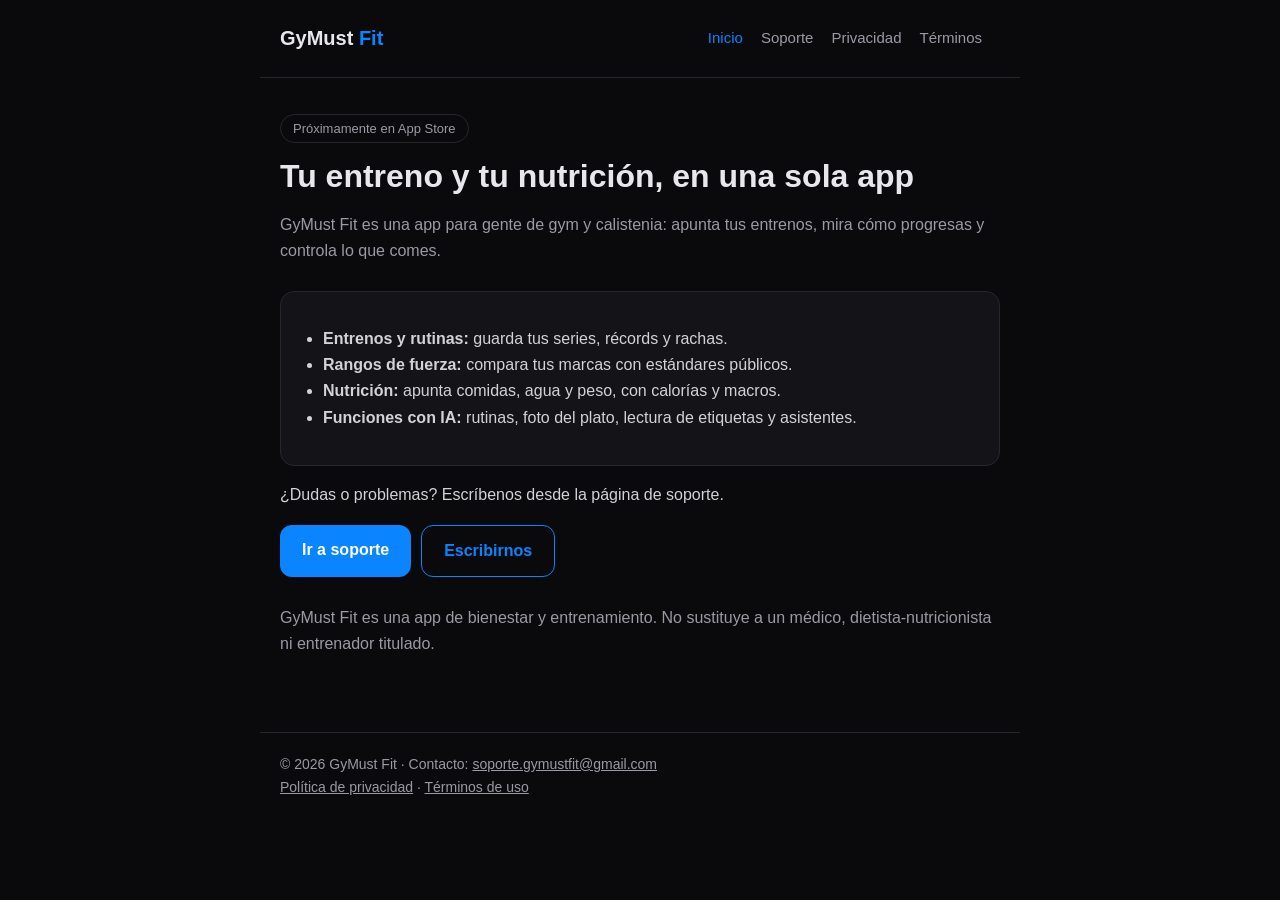
==== index.html @ 4cfbabfd "commit 1" ====
<!DOCTYPE html>
<html lang="es"><head><meta charset="utf-8"><meta name="viewport" content="width=device-width,initial-scale=1">
<title>Inicio · GyMust Fit</title><meta name="description" content="App de entrenamiento y nutrición para gente de gym y calistenia.">
<link rel="stylesheet" href="style.css"></head><body>
<header><a class="logo" href="index.html">GyMust <span>Fit</span></a><nav><a href="index.html" class=on>Inicio</a><a href="soporte.html">Soporte</a><a href="privacidad.html">Privacidad</a><a href="terminos.html">Términos</a></nav></header>
<main>
<span class="tag">Próximamente en App Store</span>
<h1>Tu entreno y tu nutrición, en una sola app</h1>
<p class="sub">GyMust Fit es una app para gente de gym y calistenia: apunta tus entrenos, mira cómo progresas y controla lo que comes.</p>
<div class="card"><ul>
<li><b>Entrenos y rutinas:</b> guarda tus series, récords y rachas.</li>
<li><b>Rangos de fuerza:</b> compara tus marcas con estándares públicos.</li>
<li><b>Nutrición:</b> apunta comidas, agua y peso, con calorías y macros.</li>
<li><b>Funciones con IA:</b> rutinas, foto del plato, lectura de etiquetas y asistentes.</li>
</ul></div>
<p>¿Dudas o problemas? Escríbenos desde la página de soporte.</p>
<div class="row"><a class="btn" href="soporte.html">Ir a soporte</a><a class="btn alt" href="mailto:soporte.gymustfit@gmail.com?subject=Soporte%20GyMust%20Fit">Escribirnos</a></div>
<p class="sub" style="margin-top:28px">GyMust Fit es una app de bienestar y entrenamiento. No sustituye a un médico, dietista-nutricionista ni entrenador titulado.</p>
</main>
<footer>© 2026 GyMust Fit · Contacto: <a href="mailto:soporte.gymustfit@gmail.com">soporte.gymustfit@gmail.com</a><br><a href="privacidad.html">Política de privacidad</a> · <a href="terminos.html">Términos de uso</a></footer>
</body></html>
---- style.css ----
:root{--bg:#0A0A0C;--fg:#E8E8EC;--mut:#9A9AA5;--acc:#0A84FF;--card:#141418;--line:#26262C}
*{box-sizing:border-box}
body{margin:0;background:var(--bg);color:var(--fg);font:16px/1.65 -apple-system,BlinkMacSystemFont,"Segoe UI",Roboto,sans-serif}
header,main,footer{max-width:760px;margin:0 auto;padding:0 20px}
header{display:flex;flex-wrap:wrap;gap:12px 24px;align-items:center;justify-content:space-between;padding-top:22px;padding-bottom:22px;border-bottom:1px solid var(--line)}
.logo{font-weight:700;font-size:20px;color:var(--fg);text-decoration:none}
.logo span{color:var(--acc)}
nav a{color:var(--mut);text-decoration:none;margin-right:18px;font-size:15px}
nav a:hover,nav a.on{color:var(--acc)}
main{padding-top:36px;padding-bottom:48px}
h1{font-size:32px;line-height:1.2;margin:0 0 12px}
h2{font-size:21px;margin:34px 0 8px}
p,li{color:#D2D2D8}
ul{padding-left:22px}
a{color:var(--acc)}
.sub{color:var(--mut);margin-bottom:26px}
.card{background:var(--card);border:1px solid var(--line);border-radius:14px;padding:18px 20px;margin:16px 0}
.btn{display:inline-block;background:var(--acc);color:#fff;text-decoration:none;padding:12px 22px;border-radius:12px;font-weight:600}
.tag{display:inline-block;border:1px solid var(--line);color:var(--mut);border-radius:20px;padding:3px 12px;font-size:13px;margin-bottom:14px}
table{width:100%;border-collapse:collapse;margin:12px 0;font-size:15px}
th,td{border:1px solid var(--line);padding:9px 11px;text-align:left;vertical-align:top}
th{background:var(--card);color:var(--fg)}
footer{border-top:1px solid var(--line);padding-top:20px;padding-bottom:40px;color:var(--mut);font-size:14px}
footer a{color:var(--mut)}

.row{display:flex;flex-wrap:wrap;gap:10px;margin:14px 0 4px}
.btn.alt{background:transparent;border:1px solid var(--acc);color:var(--acc)}
button.btn{font:inherit;font-weight:600;cursor:pointer;border:1px solid var(--acc)}
.ok{color:#30D158;min-height:1.4em;margin:6px 0 0;font-size:14px}
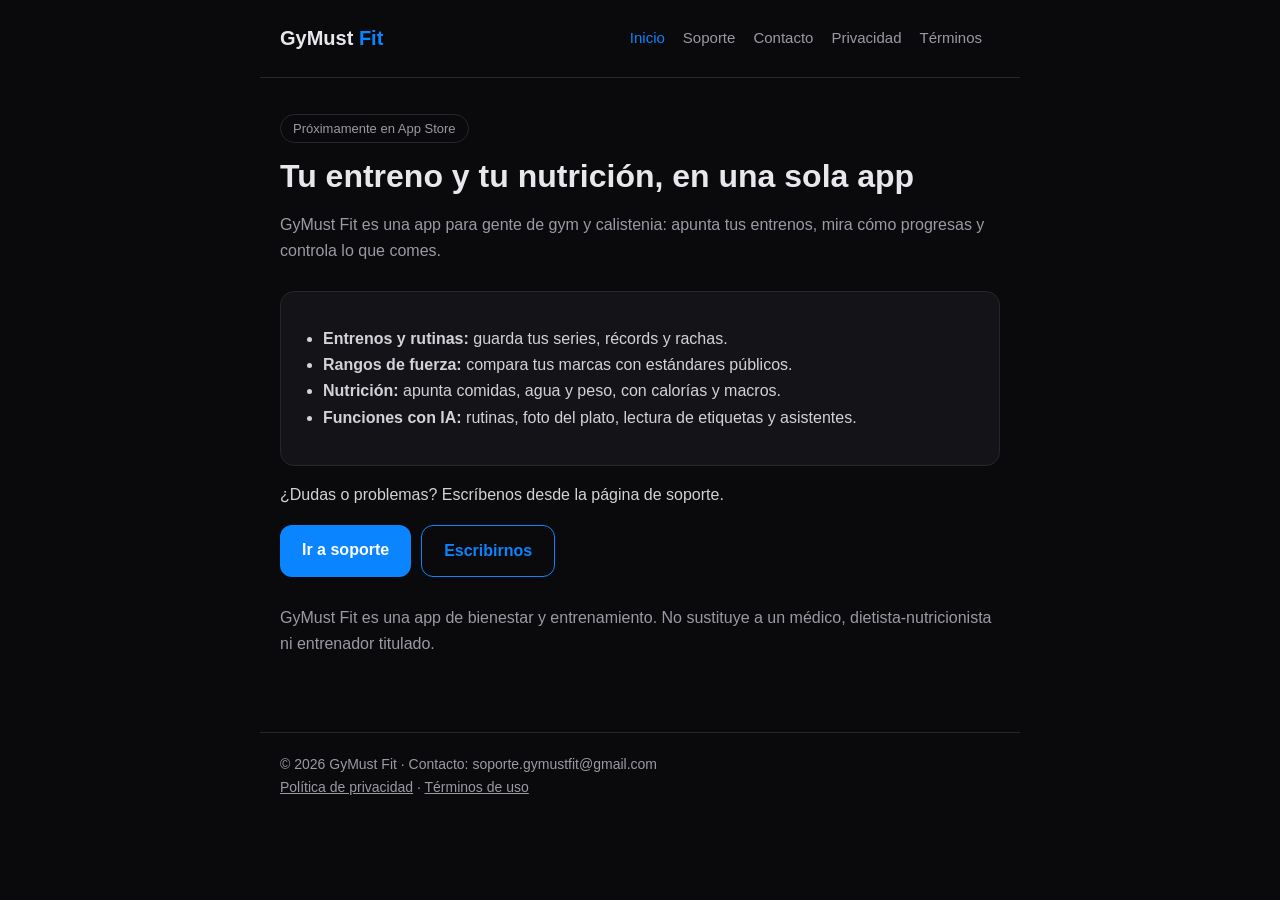
==== commit b46f1e73: "commit 2" ====
--- a/index.html
+++ b/index.html
@@ -2,7 +2,7 @@
 <html lang="es"><head><meta charset="utf-8"><meta name="viewport" content="width=device-width,initial-scale=1">
 <title>Inicio · GyMust Fit</title><meta name="description" content="App de entrenamiento y nutrición para gente de gym y calistenia.">
 <link rel="stylesheet" href="style.css"></head><body>
-<header><a class="logo" href="index.html">GyMust <span>Fit</span></a><nav><a href="index.html" class=on>Inicio</a><a href="soporte.html">Soporte</a><a href="privacidad.html">Privacidad</a><a href="terminos.html">Términos</a></nav></header>
+<header><a class="logo" href="index.html">GyMust <span>Fit</span></a><nav><a href="index.html" class=on>Inicio</a><a href="soporte.html">Soporte</a><a href="contacto.html">Contacto</a><a href="privacidad.html">Privacidad</a><a href="terminos.html">Términos</a></nav></header>
 <main>
 <span class="tag">Próximamente en App Store</span>
 <h1>Tu entreno y tu nutrición, en una sola app</h1>
@@ -14,8 +14,8 @@
 <li><b>Funciones con IA:</b> rutinas, foto del plato, lectura de etiquetas y asistentes.</li>
 </ul></div>
 <p>¿Dudas o problemas? Escríbenos desde la página de soporte.</p>
-<div class="row"><a class="btn" href="soporte.html">Ir a soporte</a><a class="btn alt" href="mailto:soporte.gymustfit@gmail.com?subject=Soporte%20GyMust%20Fit">Escribirnos</a></div>
+<div class="row"><a class="btn" href="soporte.html">Ir a soporte</a><a class="btn alt" href="contacto.html">Escribirnos</a></div>
 <p class="sub" style="margin-top:28px">GyMust Fit es una app de bienestar y entrenamiento. No sustituye a un médico, dietista-nutricionista ni entrenador titulado.</p>
 </main>
-<footer>© 2026 GyMust Fit · Contacto: <a href="mailto:soporte.gymustfit@gmail.com">soporte.gymustfit@gmail.com</a><br><a href="privacidad.html">Política de privacidad</a> · <a href="terminos.html">Términos de uso</a></footer>
+<footer>© 2026 GyMust Fit · Contacto: soporte.gymustfit@gmail.com<br><a href="privacidad.html">Política de privacidad</a> · <a href="terminos.html">Términos de uso</a></footer>
 </body></html>
--- a/style.css
+++ b/style.css
@@ -27,3 +27,13 @@
 .btn.alt{background:transparent;border:1px solid var(--acc);color:var(--acc)}
 button.btn{font:inherit;font-weight:600;cursor:pointer;border:1px solid var(--acc)}
 .ok{color:#30D158;min-height:1.4em;margin:6px 0 0;font-size:14px}
+
+label{display:block;margin:16px 0 6px;font-weight:600}
+input[type=text],input[type=email],textarea{width:100%;background:var(--card);color:var(--fg);border:1px solid var(--line);border-radius:10px;padding:12px;font:inherit}
+input:focus,textarea:focus{outline:2px solid var(--acc);border-color:var(--acc)}
+textarea{min-height:150px;resize:vertical}
+.chk{display:flex;gap:10px;align-items:flex-start;margin:16px 0;font-weight:400}
+.chk input{margin-top:5px}
+.hp{position:absolute;left:-9999px;height:0;width:0;overflow:hidden}
+.err{color:#FF375F;min-height:1.4em;margin:8px 0 0;font-size:15px}
+.done{background:var(--card);border:1px solid #30D158;border-radius:14px;padding:18px 20px;margin:16px 0}
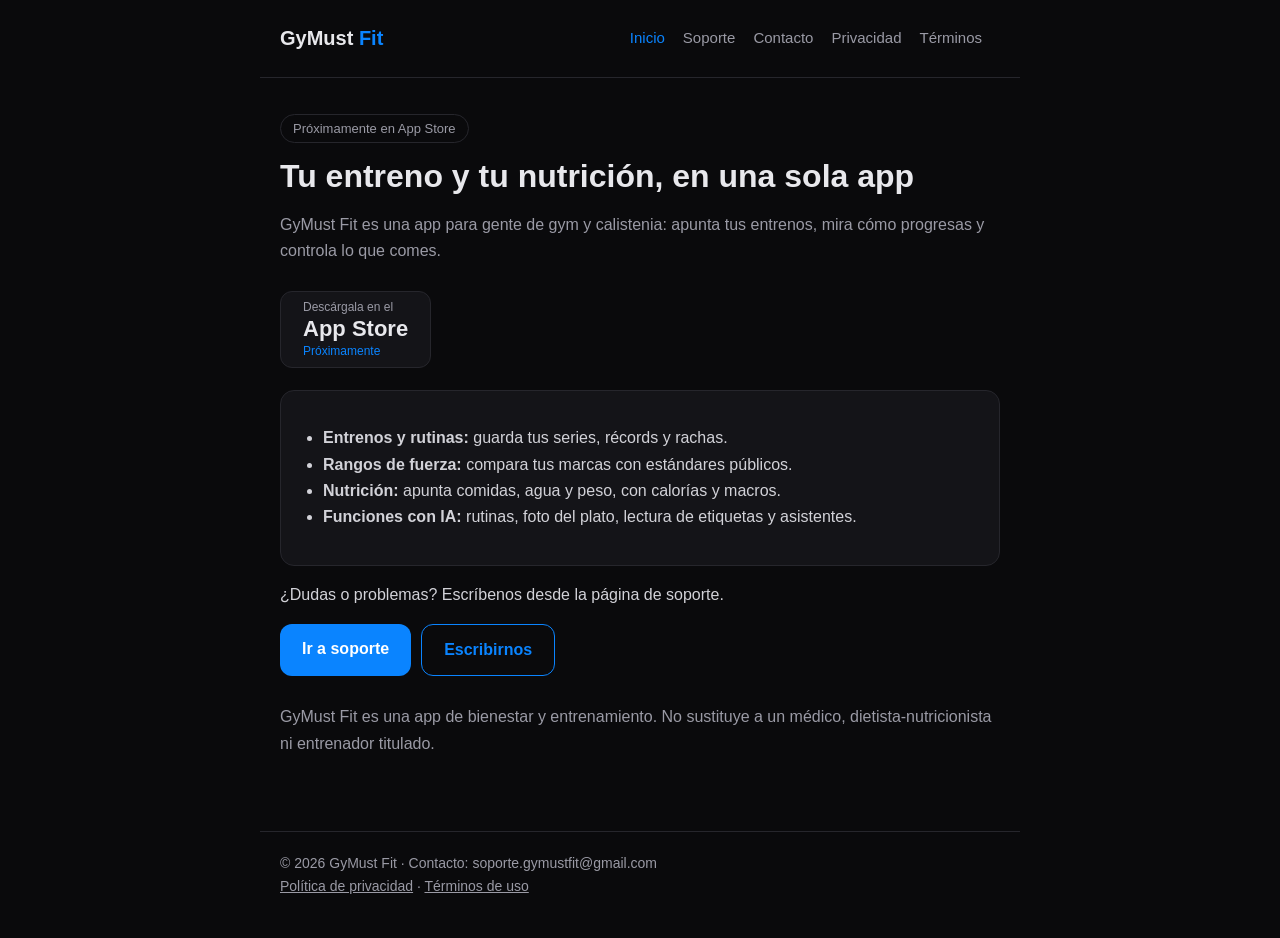
==== commit 46d3c6f5: "politicas y inicio" ====
--- a/index.html
+++ b/index.html
@@ -7,6 +7,9 @@
 <span class="tag">Próximamente en App Store</span>
 <h1>Tu entreno y tu nutrición, en una sola app</h1>
 <p class="sub">GyMust Fit es una app para gente de gym y calistenia: apunta tus entrenos, mira cómo progresas y controla lo que comes.</p>
+<!-- BOTÓN DE DESCARGA (provisional). Cuando Apple apruebe la app: guardar la insignia oficial "Descargar en el App Store" (español, SVG, de las guías de marketing de Apple) como app-store-es.svg y sustituir este bloque por:
+<a class="store-badge" href="URL-DE-LA-APP-EN-APP-STORE"><img src="app-store-es.svg" alt="Descargar en el App Store" height="48"></a> -->
+<div class="store" role="note"><span class="store-small">Descárgala en el</span><span class="store-big">App Store</span><span class="store-soon">Próximamente</span></div>
 <div class="card"><ul>
 <li><b>Entrenos y rutinas:</b> guarda tus series, récords y rachas.</li>
 <li><b>Rangos de fuerza:</b> compara tus marcas con estándares públicos.</li>
--- a/style.css
+++ b/style.css
@@ -37,3 +37,9 @@
 .hp{position:absolute;left:-9999px;height:0;width:0;overflow:hidden}
 .err{color:#FF375F;min-height:1.4em;margin:8px 0 0;font-size:15px}
 .done{background:var(--card);border:1px solid #30D158;border-radius:14px;padding:18px 20px;margin:16px 0}
+
+.store{display:inline-flex;flex-direction:column;border:1px solid var(--line);background:var(--card);border-radius:12px;padding:8px 22px;margin:0 0 6px;line-height:1.25}
+.store-small{font-size:12px;color:var(--mut)}
+.store-big{font-size:22px;font-weight:700;color:var(--fg)}
+.store-soon{font-size:12px;color:var(--acc);margin-top:2px}
+.store-badge img{display:block}
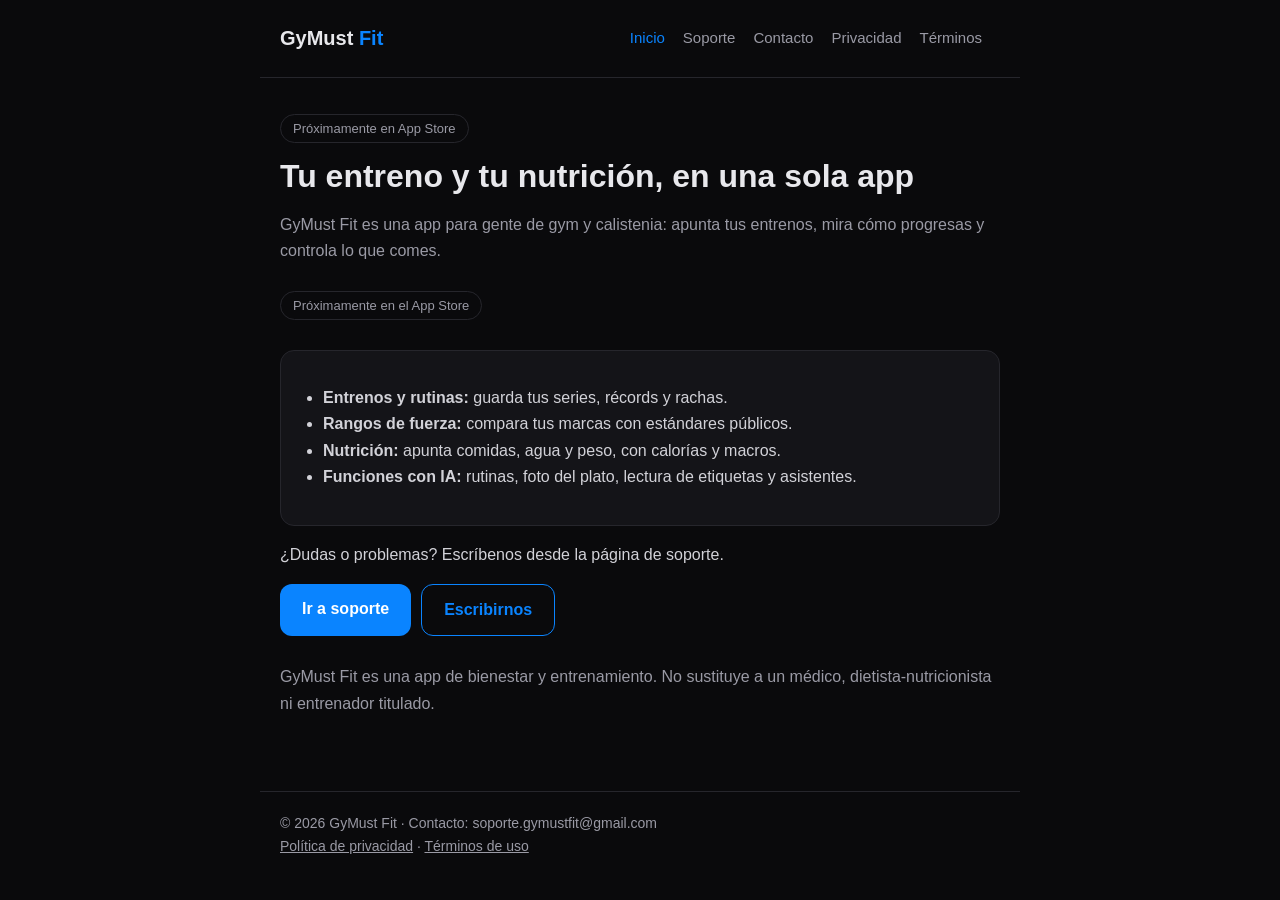
==== commit dc72f864: "inicio" ====
--- a/index.html
+++ b/index.html
@@ -7,9 +7,9 @@
 <span class="tag">Próximamente en App Store</span>
 <h1>Tu entreno y tu nutrición, en una sola app</h1>
 <p class="sub">GyMust Fit es una app para gente de gym y calistenia: apunta tus entrenos, mira cómo progresas y controla lo que comes.</p>
-<!-- BOTÓN DE DESCARGA (provisional). Cuando Apple apruebe la app: guardar la insignia oficial "Descargar en el App Store" (español, SVG, de las guías de marketing de Apple) como app-store-es.svg y sustituir este bloque por:
+<!-- BOTÓN DE DESCARGA (provisional: solo texto, sin imitar la insignia de Apple). Cuando Apple apruebe la app: guardar la insignia oficial "Descargar en el App Store" (español, SVG, de las guías de marketing de Apple) como app-store-es.svg y sustituir este bloque por:
 <a class="store-badge" href="URL-DE-LA-APP-EN-APP-STORE"><img src="app-store-es.svg" alt="Descargar en el App Store" height="48"></a> -->
-<div class="store" role="note"><span class="store-small">Descárgala en el</span><span class="store-big">App Store</span><span class="store-soon">Próximamente</span></div>
+<span class="tag">Próximamente en el App Store</span>
 <div class="card"><ul>
 <li><b>Entrenos y rutinas:</b> guarda tus series, récords y rachas.</li>
 <li><b>Rangos de fuerza:</b> compara tus marcas con estándares públicos.</li>
